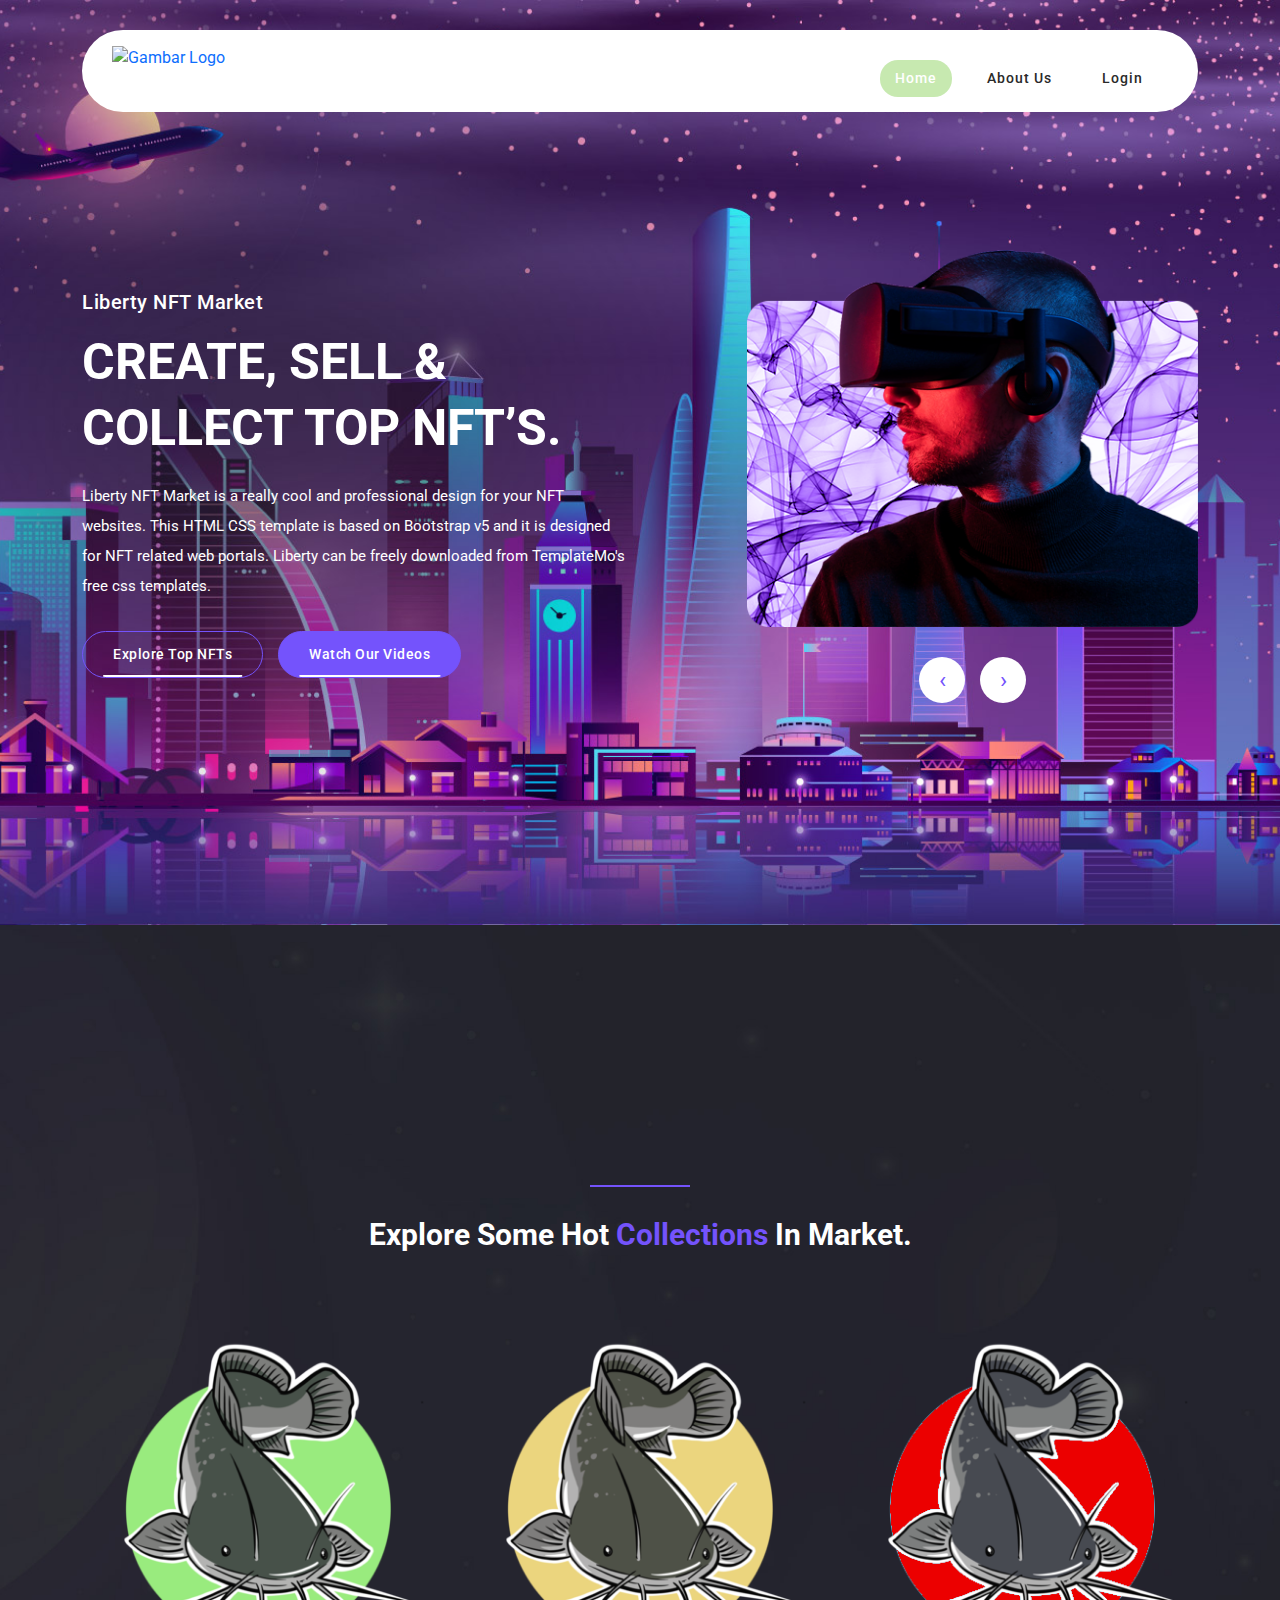
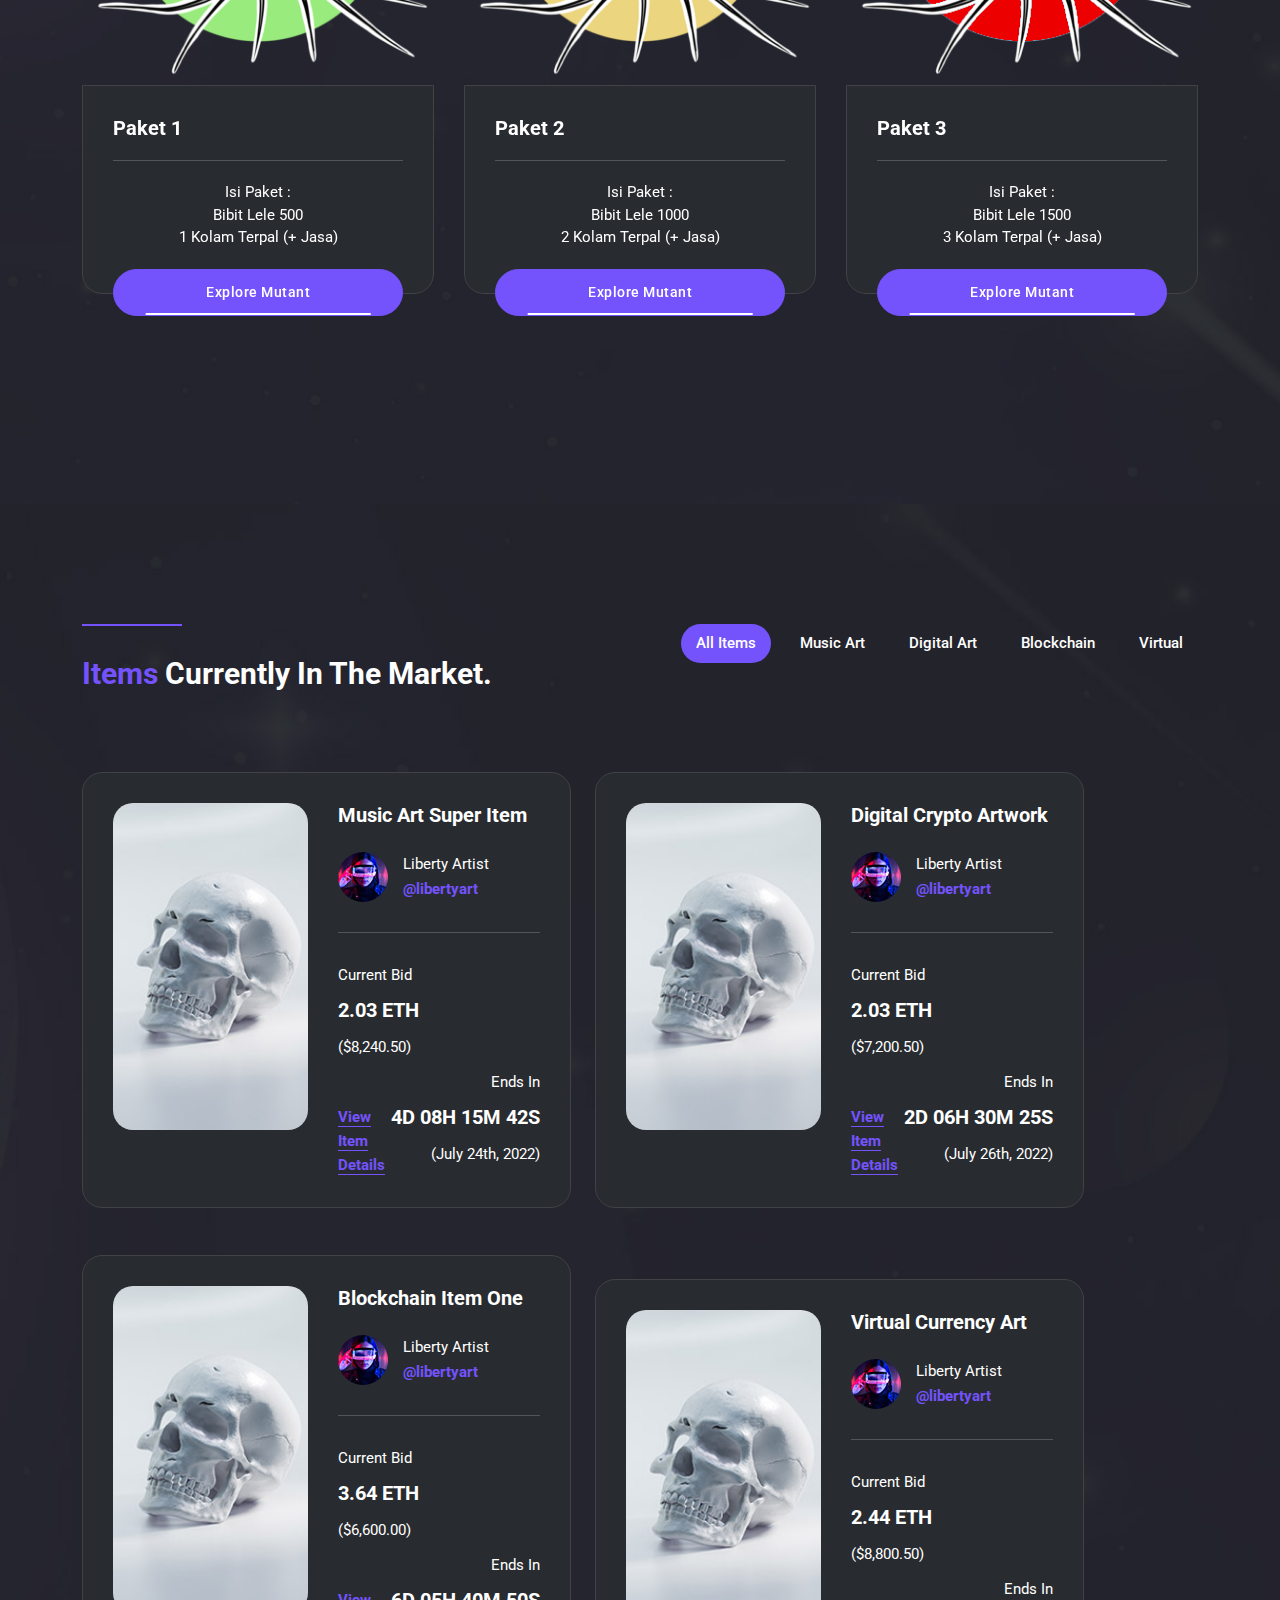
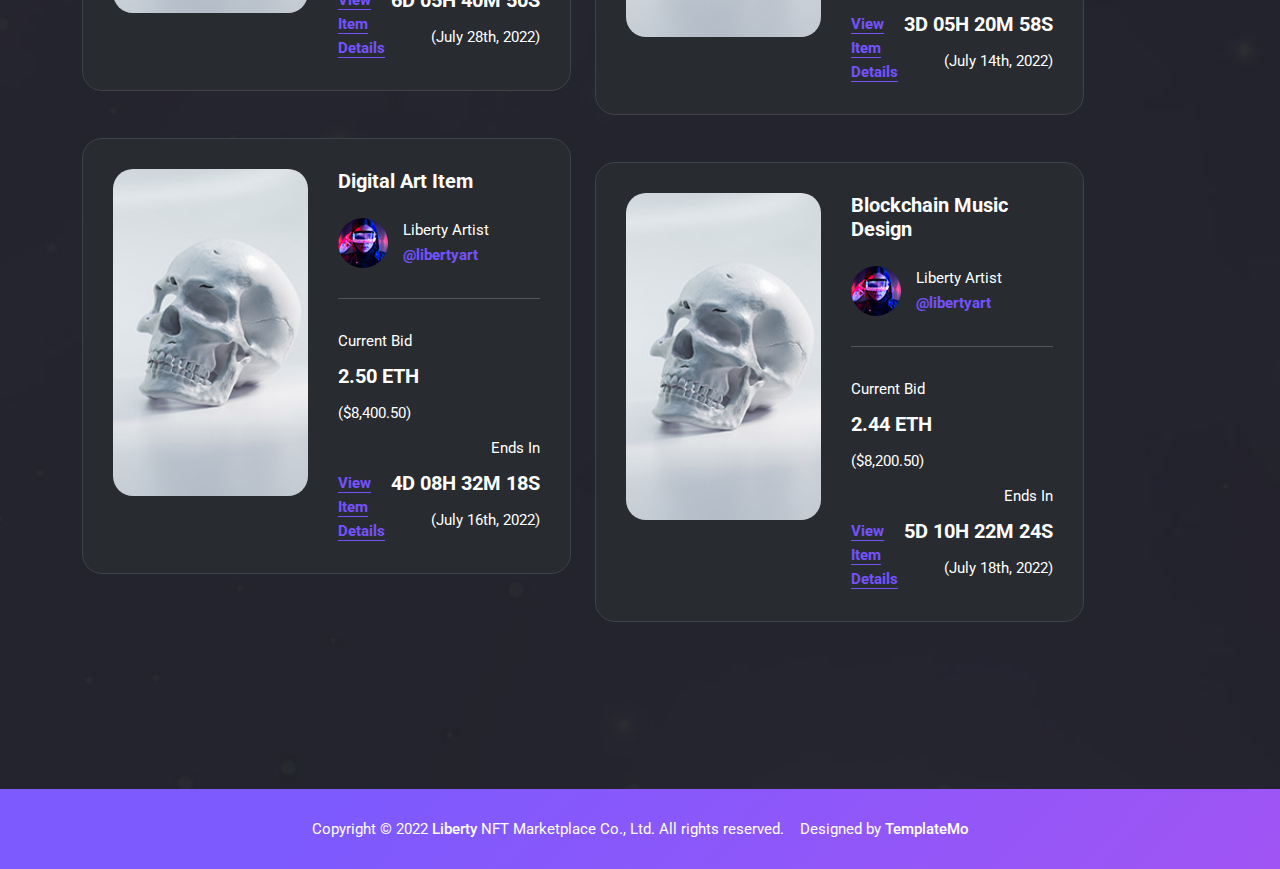
==== PPL_Project_Benar/index.html @ c200046a "Add files via upload" ====
<!DOCTYPE html>
<html lang="en"
  <head>

    <meta charset="utf-8">
    <meta name="author" content="templatemo">
    <meta name="viewport" content="width=device-width, initial-scale=1, shrink-to-fit=no">

    <link href="https://fonts.googleapis.com/css2?family=Roboto:wght@100;300;400;500;700;900&display=swap" rel="stylesheet">

    <title>Le Lele</title>

    <!-- Bootstrap core CSS -->
    <link href="vendor/bootstrap/css/bootstrap.min.css" rel="stylesheet">


    <!-- Additional CSS Files -->
    <link rel="stylesheet" href="assets/css/fontawesome.css">
    <link rel="stylesheet" href="assets/css/templatemo-liberty-market.css">
    <link rel="stylesheet" href="assets/css/owl.css">
    <link rel="stylesheet" href="assets/css/animate.css">
    <link rel="stylesheet"href="https://unpkg.com/swiper@7/swiper-bundle.min.css"/>
<!--

TemplateMo 577 Liberty Market

https://templatemo.com/tm-577-liberty-market

-->
  </head>

<body>

  <!-- ***** Preloader Start ***** -->
  <div id="js-preloader" class="js-preloader">
    <div class="preloader-inner">
      <span class="dot"></span>
      <div class="dots">
        <span></span>
        <span></span>
        <span></span>
      </div>
    </div>
  </div>
  <!-- ***** Preloader End ***** -->

  <!-- ***** Header Area Start ***** -->
  <header class="header-area header-sticky">
    <div class="container">
        <div class="row">
            <div class="col-12">
                <nav class="main-nav" >
                    <!-- ***** Logo Start ***** -->
                    <a href="index.html" class="logo">
                        <img src="assets/images/gambah.jpeg" alt="Gambar Logo" height="70" width="30">
                    </a>
                    <!-- ***** Logo End ***** -->
                    <!-- ***** Menu Start ***** -->
                    <ul class="nav">
                        <li><a href="index.html" class="active">Home</a></li>
                        <li><a href="explore.html">About Us</a></li>
                        <li><a href="login.php">Login</a></li>
                    </ul>
                    <a class='menu-trigger'>
                        <span>Menu</span>
                    </a>
                    <!-- ***** Menu End ***** -->
                </nav>
            </div>
        </div>
    </div>
  </header>
  <!-- ***** Header Area End ***** -->

  <!-- ***** Main Banner Area Start ***** -->
  <div class="main-banner">
    <div class="container">
      <div class="row">
        <div class="col-lg-6 align-self-center">
          <div class="header-text">
            <h6>Liberty NFT Market</h6>
            <h2>Create, Sell &amp; Collect Top NFT’s.</h2>
            <p>Liberty NFT Market is a really cool and professional design for your NFT websites. This HTML CSS template is based on Bootstrap v5 and it is designed for NFT related web portals. Liberty can be freely downloaded from TemplateMo's free css templates.</p>
            <div class="buttons">
              <div class="border-button">
                <a href="explore.html">Explore Top NFTs</a>
              </div>
              <div class="main-button">
                <a href="https://youtube.com/templatemo" target="_blank">Watch Our Videos</a>
              </div>
            </div>
          </div>
        </div>
        <div class="col-lg-5 offset-lg-1">
          <div class="owl-banner owl-carousel">
            <div class="item">
              <img src="assets/images/banner-01.png" alt="">
            </div>
            <div class="item">
              <img src="assets/images/banner-02.png" alt="">
            </div>
          </div>
        </div>
      </div>
    </div>
  </div>
  <!-- ***** Main Banner Area End ***** -->

  <div class="categories-collections">
    <div class="container">
        <div class="col-lg-12">
          <div class="collections">
            <div class="row">
              <div class="col-lg-12">
                <div class="section-heading">
                  <div class="line-dec"></div>
                  <h2>Explore Some Hot <em>Collections</em> In Market.</h2>
                </div>
              </div>
              <div class="col-lg-12">
                <div class="owl-collection owl-carousel">
                  <div class="item">
                    <img src="assets/images/Gambar_lele_hijau.png" alt="">
                    <div class="down-content">
                      <h4>Paket 1</h4>
                      <span class="collection">Isi Paket :<br>Bibit Lele 500<br>1 Kolam Terpal (+ Jasa)</span>
                      <div class="main-button">
                        <a href="detail_one.html">Explore Mutant</a>
                      </div>
                    </div>
                  </div>
                  <div class="item">
                    <img src="assets/images/Gambar_lele_kuning.png" alt="">
                    <div class="down-content">
                      <h4>Paket 2</h4>
                      <span class="collection">Isi Paket :<br>Bibit Lele 1000<br>2 Kolam Terpal (+ Jasa)</span>
                      <div class="main-button">
                        <a href="detail_two.html">Explore Mutant</a>
                      </div>
                    </div>
                  </div>
                  <div class="item">
                    <img src="assets/images/Gambar_lele_merah.png" alt="">
                    <div class="down-content">
                      <h4>Paket 3</h4>
                      <span class="collection">Isi Paket :<br>Bibit Lele 1500<br>3 Kolam Terpal (+ Jasa)</span>
                      <div class="main-button">
                        <a href="detail_three.html">Explore Mutant</a>
                      </div>
                    </div>
                  </div>
                </div>
              </div>
            </div>
          </div>
        </div>
      </div>
    </div>
  </div>

  <div class="currently-market">
    <div class="container">
      <div class="row">
        <div class="col-lg-6">
          <div class="section-heading">
            <div class="line-dec"></div>
            <h2><em>Items</em> Currently In The Market.</h2>
          </div>
        </div>
        <div class="col-lg-6">
          <div class="filters">
            <ul>
              <li data-filter="*"  class="active">All Items</li>
              <li data-filter=".msc">Music Art</li>
              <li data-filter=".dig">Digital Art</li>
              <li data-filter=".blc">Blockchain</li>
              <li data-filter=".vtr">Virtual</li>
            </ul>
          </div>
        </div>
        <div class="col-lg-12">
          <div class="row grid">
            <div class="col-lg-6 currently-market-item all msc">
              <div class="item">
                <div class="left-image">
                  <img src="assets/images/market-01.jpg" alt="" style="border-radius: 20px; min-width: 195px;">
                </div>
                <div class="right-content">
                  <h4>Music Art Super Item</h4>
                  <span class="author">
                    <img src="assets/images/author.jpg" alt="" style="max-width: 50px; border-radius: 50%;">
                    <h6>Liberty Artist<br><a href="#">@libertyart</a></h6>
                  </span>
                  <div class="line-dec"></div>
                  <span class="bid">
                    Current Bid<br><strong>2.03 ETH</strong><br><em>($8,240.50)</em>
                  </span>
                  <span class="ends">
                    Ends In<br><strong>4D 08H 15M 42S</strong><br><em>(July 24th, 2022)</em>
                  </span>
                  <div class="text-button">
                    <a href="details.html">View Item Details</a>
                  </div>
                </div>
              </div>
            </div>
            <div class="col-lg-6 currently-market-item all dig">
              <div class="item">
                <div class="left-image">
                  <img src="assets/images/market-01.jpg" alt="" style="border-radius: 20px; min-width: 195px;">
                </div>
                <div class="right-content">
                  <h4>Digital Crypto Artwork</h4>
                  <span class="author">
                    <img src="assets/images/author.jpg" alt="" style="max-width: 50px; border-radius: 50%;">
                    <h6>Liberty Artist<br><a href="#">@libertyart</a></h6>
                  </span>
                  <div class="line-dec"></div>
                  <span class="bid">
                    Current Bid<br><strong>2.03 ETH</strong><br><em>($7,200.50)</em>
                  </span>
                  <span class="ends">
                    Ends In<br><strong>2D 06H 30M 25S</strong><br><em>(July 26th, 2022)</em>
                  </span>
                  <div class="text-button">
                    <a href="details.html">View Item Details</a>
                  </div>
                </div>
              </div>
            </div>
            <div class="col-lg-6 currently-market-item all blc">
              <div class="item">
                <div class="left-image">
                  <img src="assets/images/market-01.jpg" alt="" style="border-radius: 20px; min-width: 195px;">
                </div>
                <div class="right-content">
                  <h4>Blockchain Item One</h4>
                  <span class="author">
                    <img src="assets/images/author.jpg" alt="" style="max-width: 50px; border-radius: 50%;">
                    <h6>Liberty Artist<br><a href="#">@libertyart</a></h6>
                  </span>
                  <div class="line-dec"></div>
                  <span class="bid">
                    Current Bid<br><strong>3.64 ETH</strong><br><em>($6,600.00)</em>
                  </span>
                  <span class="ends">
                    Ends In<br><strong>6D 05H 40M 50S</strong><br><em>(July 28th, 2022)</em>
                  </span>
                  <div class="text-button">
                    <a href="details.html">View Item Details</a>
                  </div>
                </div>
              </div>
            </div>
            <div class="col-lg-6 currently-market-item all vtr">
              <div class="item">
                <div class="left-image">
                  <img src="assets/images/market-01.jpg" alt="" style="border-radius: 20px; min-width: 195px;">
                </div>
                <div class="right-content">
                  <h4>Virtual Currency Art</h4>
                  <span class="author">
                    <img src="assets/images/author.jpg" alt="" style="max-width: 50px; border-radius: 50%;">
                    <h6>Liberty Artist<br><a href="#">@libertyart</a></h6>
                  </span>
                  <div class="line-dec"></div>
                  <span class="bid">
                    Current Bid<br><strong>2.44 ETH</strong><br><em>($8,800.50)</em>
                  </span>
                  <span class="ends">
                    Ends In<br><strong>3D 05H 20M 58S</strong><br><em>(July 14th, 2022)</em>
                  </span>
                  <div class="text-button">
                    <a href="details.html">View Item Details</a>
                  </div>
                </div>
              </div>
            </div>
            <div class="col-lg-6 currently-market-item all vrt dig">
              <div class="item">
                <div class="left-image">
                  <img src="assets/images/market-01.jpg" alt="" style="border-radius: 20px; min-width: 195px;">
                </div>
                <div class="right-content">
                  <h4>Digital Art Item</h4>
                  <span class="author">
                    <img src="assets/images/author.jpg" alt="" style="max-width: 50px; border-radius: 50%;">
                    <h6>Liberty Artist<br><a href="#">@libertyart</a></h6>
                  </span>
                  <div class="line-dec"></div>
                  <span class="bid">
                    Current Bid<br><strong>2.50 ETH</strong><br><em>($8,400.50)</em>
                  </span>
                  <span class="ends">
                    Ends In<br><strong>4D 08H 32M 18S</strong><br><em>(July 16th, 2022)</em>
                  </span>
                  <div class="text-button">
                    <a href="details.html">View Item Details</a>
                  </div>
                </div>
              </div>
            </div>
            <div class="col-lg-6 currently-market-item all msc blc">
              <div class="item">
                <div class="left-image">
                  <img src="assets/images/market-01.jpg" alt="" style="border-radius: 20px; min-width: 195px;">
                </div>
                <div class="right-content">
                  <h4>Blockchain Music Design</h4>
                  <span class="author">
                    <img src="assets/images/author.jpg" alt="" style="max-width: 50px; border-radius: 50%;">
                    <h6>Liberty Artist<br><a href="#">@libertyart</a></h6>
                  </span>
                  <div class="line-dec"></div>
                  <span class="bid">
                    Current Bid<br><strong>2.44 ETH</strong><br><em>($8,200.50)</em>
                  </span>
                  <span class="ends">
                    Ends In<br><strong>5D 10H 22M 24S</strong><br><em>(July 18th, 2022)</em>
                  </span>
                  <div class="text-button">
                    <a href="details.html">View Item Details</a>
                  </div>
                </div>
              </div>
            </div>
          </div>
        </div>
      </div>
    </div>
  </div>

  <footer>
    <div class="container">
      <div class="row">
        <div class="col-lg-12">
          <p>Copyright © 2022 <a href="#">Liberty</a> NFT Marketplace Co., Ltd. All rights reserved.
          &nbsp;&nbsp;
          Designed by <a title="HTML CSS Templates" rel="sponsored" href="https://templatemo.com" target="_blank">TemplateMo</a></p>
        </div>
      </div>
    </div>
  </footer>


  <!-- Scripts -->
  <!-- Bootstrap core JavaScript -->
  <script src="vendor/jquery/jquery.min.js"></script>
  <script src="vendor/bootstrap/js/bootstrap.min.js"></script>

  <script src="assets/js/isotope.min.js"></script>
  <script src="assets/js/owl-carousel.js"></script>

  <script src="assets/js/tabs.js"></script>
  <script src="assets/js/popup.js"></script>
  <script src="assets/js/custom.js"></script>

  </body>
</html>
---- PPL_Project_Benar/assets/css/templatemo-liberty-market.css ----
/*

TemplateMo 577 Liberty Market

https://templatemo.com/tm-577-liberty-market

*/

/* ---------------------------------------------
Table of contents
------------------------------------------------
01. font & reset css
02. reset
03. global styles
04. header
05. banner
06. features
07. testimonials
08. contact
09. footer

--------------------------------------------- */
/*
---------------------------------------------
font & reset css
---------------------------------------------
*/
@import url("https://fonts.googleapis.com/css?family=Open+Sans:100,200,300,400,500,600,700,800,900");
/*
---------------------------------------------
reset
---------------------------------------------
*/
html, body, div, span, applet, object, iframe, h1, h2, h3, h4, h5, h6, p, blockquote, div
pre, a, abbr, acronym, address, big, cite, code, del, dfn, em, font, img, ins, kbd, q,
s, samp, small, strike, strong, sub, sup, tt, var, b, u, i, center, dl, dt, dd, ol, ul, li,
figure, header, nav, section, article, aside, footer, figcaption {
  margin: 0;
  padding: 0;
  border: 0;
  outline: 0;
}

.clearfix:after {
  content: ".";
  display: block;
  clear: both;
  visibility: hidden;
  line-height: 0;
  height: 0;
}

.clearfix {
  display: inline-block;
}

html[xmlns] .clearfix {
  display: block;
}

* html .clearfix {
  height: 1%;
}

ul, li {
  padding: 0;
  margin: 0;
  list-style: none;
}

header, nav, section, article, aside, footer, hgroup {
  display: block;
}

* {
  box-sizing: border-box;
}

html, body {
  font-family: 'Roboto', sans-serif;
  font-weight: 400;
  background-color: #1e1e1e;
  font-size: 16px;
  -ms-text-size-adjust: 100%;
  -webkit-font-smoothing: antialiased;
  -moz-osx-font-smoothing: grayscale;
}

a {
  text-decoration: none !important;
}

h1, h2, h3, h4, h5, h6 {
  margin-top: 0px;
  margin-bottom: 0px;
  color: #fff;
  font-weight: 700;
}

ul {
  margin-bottom: 0px;
}

p {
  font-size: 15px;
  line-height: 30px;
  color: #fff;
}

img {
  width: 100%;
  overflow: hidden;
}

/*
---------------------------------------------
Global Styles
---------------------------------------------
*/
html,
body {
  background: #fff;
  font-family: 'Roboto', sans-serif;
}

::selection {
  background: #7453fc;
  color: #fff;
}

::-moz-selection {
  background: #7453fc;
  color: #fff;
}

.border-button a {
  font-size: 14px;
  color: #fff;
  background-color: transparent;
  border: 1px solid #7453fc;
  padding: 12px 30px;
  display: inline-block;
  border-radius: 25px;
  font-weight: 500;
  text-transform: capitalize;
  letter-spacing: 0.5px;
  transition: all .3s;
  position: relative;
  overflow: hidden;
}

.border-button a:after {
  width: 78%;
  height: 2px;
  background-color: #fff;
  content: '';
  position: absolute;
  left: 50%;
  bottom: 0;
  transform: translateX(-50%);
}

.border-button a:hover {
  background-color: #7453fc;
  color: #fff;
}

.main-button a {
  font-size: 14px;
  color: #fff;
  background-color: #7453fc;
  border: 1px solid #7453fc;
  padding: 12px 30px;
  display: inline-block;
  border-radius: 25px;
  font-weight: 500;
  text-transform: capitalize;
  letter-spacing: 0.5px;
  transition: all .3s;
  position: relative;
  overflow: hidden;
}

.main-button a:after {
  width: 78%;
  height: 2px;
  background-color: #fff;
  content: '';
  position: absolute;
  left: 50%;
  bottom: 0;
  transform: translateX(-50%);
}

.main-button a:hover {
  background-color: #fff;
  color: #7453fc;
  border: 1px solid #fff;
}

section {
  margin-top: 120px;
}

.section-heading {
  position: relative;
  z-index: 2;
  margin-top: 0px;
  margin-bottom: 80px;
  text-align: center;
}

.section-heading .line-dec {
  width: 100px;
  height: 2px;
  background-color: #7453fc;
  margin: 0 auto 30px auto;
}

.section-heading h2 {
  margin-top: 10px;
  line-height: 36px;
  font-size: 30px;
  font-weight: 700;
  text-transform: capitalize;
  color: #fff;
}

.section-heading h2 em {
  color: #7453fc;
  font-style: normal;
}

/*
---------------------------------------------
Pre-loader Style
---------------------------------------------
*/

.js-preloader {
  position: fixed;
  top: 0;
  left: 0;
  right: 0;
  bottom: 0;
  background-color: rgba(0,0,0,0.98);
  display: -webkit-box;
  display: flex;
  -webkit-box-align: center;
  align-items: center;
  -webkit-box-pack: center;
  justify-content: center;
  opacity: 1;
  visibility: visible;
  z-index: 9999;
  -webkit-transition: opacity 0.25s ease;
  transition: opacity 0.25s ease;
}

.js-preloader.loaded {
  opacity: 0;
  visibility: hidden;
  pointer-events: none;
}

@-webkit-keyframes dot {
  50% {
      -webkit-transform: translateX(96px);
      transform: translateX(96px);
  }
}

@keyframes dot {
  50% {
      -webkit-transform: translateX(96px);
      transform: translateX(96px);
  }
}

@-webkit-keyframes dots {
  50% {
      -webkit-transform: translateX(-31px);
      transform: translateX(-31px);
  }
}

@keyframes dots {
  50% {
      -webkit-transform: translateX(-31px);
      transform: translateX(-31px);
  }
}

.preloader-inner {
  position: relative;
  width: 142px;
  height: 40px;
  background: transparent;
}

.preloader-inner .dot {
  position: absolute;
  width: 16px;
  height: 16px;
  top: 12px;
  left: 15px;
  background: #7453fc;
  border-radius: 50%;
  -webkit-transform: translateX(0);
  transform: translateX(0);
  -webkit-animation: dot 2.8s infinite;
  animation: dot 2.8s infinite;
}

.preloader-inner .dots {
  -webkit-transform: translateX(0);
  transform: translateX(0);
  margin-top: 12px;
  margin-left: 31px;
  -webkit-animation: dots 2.8s infinite;
  animation: dots 2.8s infinite;
}

.preloader-inner .dots span {
  display: block;
  float: left;
  width: 16px;
  height: 16px;
  margin-left: 16px;
  background: #7453fc;
  border-radius: 50%;
}



/*
---------------------------------------------
Header Style
---------------------------------------------
*/

.background-header {
  background-color: #fff !important;
  height: 70px!important;
  position: fixed!important;
  top: 0!important;
  left: 0;
  right: 0;
  box-shadow: 0px 0px 10px rgba(0,0,0,0.15)!important;
  -webkit-transition: all .5s ease 0s;
  -moz-transition: all .5s ease 0s;
  -o-transition: all .5s ease 0s;
  transition: all .5s ease 0s;
}

.header-area {
  background-color: transparent;
  position: absolute;
  height: 70px;
  top: 30px;
  left: 0;
  right: 0;
  z-index: 100;
  -webkit-transition: all .5s ease 0s;
  -moz-transition: all .5s ease 0s;
  -o-transition: all .5s ease 0s;
  transition: all .5s ease 0s;
}

.header-area .main-nav {
  min-height: 80px;
  background: transparent;
  display: flex;
  background-color: #fff;
  padding: 15px 30px;
  border-radius: 50px;
}

.background-header .main-nav {
  padding: 0px;
  background-color: transparent;
}

.header-area .main-nav .logo {
  flex-basis: 30%;
  -webkit-transition: all 0.3s ease 0s;
  -moz-transition: all 0.3s ease 0s;
  -o-transition: all 0.3s ease 0s;
  transition: all 0.3s ease 0s;
}

.header-area .main-nav .logo img {
  width: 100px;
}

.background-header .main-nav .logo {
  margin-top: 8px;
}

.background-header .main-nav .logo img {
  width: 100px;
}

.header-area .main-nav .nav {
  display: inline-flex;
  flex-basis: 70%;
  justify-content: flex-end;
  vertical-align: middle;
  text-align: right;
  margin-top: 15px;
  margin-right: 0px;
  -webkit-transition: all 0.3s ease 0s;
  -moz-transition: all 0.3s ease 0s;
  -o-transition: all 0.3s ease 0s;
  transition: all 0.3s ease 0s;
  position: relative;
  z-index: 999;
}

.header-area .main-nav .nav li {
  padding-left: 10px;
  padding-right: 10px;
  display: inline-block;
}

.header-area .main-nav .nav li a {
  display: block;
  font-weight: 500;
  font-size: 14px;
  text-transform: capitalize;
  color: #2a2a2a;
  -webkit-transition: all 0.3s ease 0s;
  -moz-transition: all 0.3s ease 0s;
  -o-transition: all 0.3s ease 0s;
  transition: all 0.3s ease 0s;
  border: transparent;
  padding: 8px 15px;
  border-radius: 18px;
  letter-spacing: 1px;
}

.header-area .main-nav .nav li.has-sub ul.sub-menu li:last-child a:hover,
.background-header .main-nav .nav li.has-sub ul.sub-menu li:last-child a:hover {
  padding-left: 25px !important;
}

.header-area .main-nav .nav li:hover a,
.header-area .main-nav .nav li a.active {
  color: #fff;
  background-color: #c7e9b0;
}

.background-header .main-nav .nav li:hover a,
.background-header .main-nav .nav li a.active {
  color: #fff;
  opacity: 1;
}

.header-area .main-nav .nav li.has-sub {
  position: relative;
  padding-right: 15px;
}

.header-area .main-nav .menu-trigger {
  cursor: pointer;
  display: block;
  position: absolute;
  top: 33px;
  width: 32px;
  height: 40px;
  text-indent: -9999em;
  z-index: 99;
  right: 20px;
  display: none;
}

.background-header .main-nav .menu-trigger {
  top: 17px;
}

.header-area .main-nav .menu-trigger span,
.header-area .main-nav .menu-trigger span:before,
.header-area .main-nav .menu-trigger span:after {
  -moz-transition: all 0.4s;
  -o-transition: all 0.4s;
  -webkit-transition: all 0.4s;
  transition: all 0.4s;
  background-color: #7453fc;
  display: block;
  position: absolute;
  width: 30px;
  height: 2px;
  left: 0;
}

.background-header .main-nav .menu-trigger span,
.background-header .main-nav .menu-trigger span:before,
.background-header .main-nav .menu-trigger span:after {
  background-color: #7453fc;
}

.header-area .main-nav .menu-trigger span:before,
.header-area .main-nav .menu-trigger span:after {
  -moz-transition: all 0.4s;
  -o-transition: all 0.4s;
  -webkit-transition: all 0.4s;
  transition: all 0.4s;
  background-color: #7453fc;
  display: block;
  position: absolute;
  width: 30px;
  height: 2px;
  left: 0;
  width: 75%;
}

.background-header .main-nav .menu-trigger span:before,
.background-header .main-nav .menu-trigger span:after {
  background-color: #7453fc;
}

.header-area .main-nav .menu-trigger span:before,
.header-area .main-nav .menu-trigger span:after {
  content: "";
}

.header-area .main-nav .menu-trigger span {
  top: 16px;
}

.header-area .main-nav .menu-trigger span:before {
  -moz-transform-origin: 33% 100%;
  -ms-transform-origin: 33% 100%;
  -webkit-transform-origin: 33% 100%;
  transform-origin: 33% 100%;
  top: -10px;
  z-index: 10;
}

.header-area .main-nav .menu-trigger span:after {
  -moz-transform-origin: 33% 0;
  -ms-transform-origin: 33% 0;
  -webkit-transform-origin: 33% 0;
  transform-origin: 33% 0;
  top: 10px;
}

.header-area .main-nav .menu-trigger.active span,
.header-area .main-nav .menu-trigger.active span:before,
.header-area .main-nav .menu-trigger.active span:after {
  background-color: transparent;
  width: 100%;
}

.header-area .main-nav .menu-trigger.active span:before {
  -moz-transform: translateY(6px) translateX(1px) rotate(45deg);
  -ms-transform: translateY(6px) translateX(1px) rotate(45deg);
  -webkit-transform: translateY(6px) translateX(1px) rotate(45deg);
  transform: translateY(6px) translateX(1px) rotate(45deg);
  background-color: #7453fc;
}

.background-header .main-nav .menu-trigger.active span:before {
  background-color: #7453fc;
}

.header-area .main-nav .menu-trigger.active span:after {
  -moz-transform: translateY(-6px) translateX(1px) rotate(-45deg);
  -ms-transform: translateY(-6px) translateX(1px) rotate(-45deg);
  -webkit-transform: translateY(-6px) translateX(1px) rotate(-45deg);
  transform: translateY(-6px) translateX(1px) rotate(-45deg);
  background-color: #7453fc;
}

.background-header .main-nav .menu-trigger.active span:after {
  background-color: #7453fc;
}

.header-area.header-sticky {
  min-height: 70px;
}

.header-area.header-sticky .nav li a.active {
  color: #fff;
}

@media (max-width: 1200px) {
  .header-area .main-nav .nav li {
    padding-left: 10px;
    padding-right: 10px;
  }
  .header-area .main-nav:before {
    display: none;
  }
}

@media (max-width: 992px) {
  .header-area {
    top: 0;
  }
  .header-area .main-nav {
    background-color: transparent;
    border-radius: 0px;
  }
  .header-area .main-nav .nav {
    height: auto;
    flex-basis: 100%;
  }
  .header-area .main-nav .logo {
    position: absolute;
    left: 30px;
    top: 15px;
  }
  .background-header .main-nav .logo {
    top: 0px;
  }
  .background-header .main-nav .border-button {
    top: 0px !important;
  }
  .header-area .main-nav .border-button {
    position: absolute;
    top: 15px;
    right: 70px;
  }
  .header-area.header-sticky .nav li a:hover,
  .header-area.header-sticky .nav li a.active {
    color: #7453fc!important;
    opacity: 1;
  }
  .header-area.header-sticky .nav li.search-icon a {
    width: 100%;
  }
  .header-area {
    background-color: #f7f7f7;
    padding: 0px 15px;
    height: 100px;
    box-shadow: none;
    text-align: center;
  }
  .header-area .container {
    padding: 0px;
  }
  .header-area .logo {
    margin-left: 0px;
  }
  .header-area .menu-trigger {
    display: block !important;
  }
  .header-area .main-nav {
    overflow: hidden;
  }
  .header-area .main-nav .nav {
    float: none;
    width: 100%;
    display: none;
    -webkit-transition: all 0s ease 0s;
    -moz-transition: all 0s ease 0s;
    -o-transition: all 0s ease 0s;
    transition: all 0s ease 0s;
    margin-left: 0px;
  }
  .header-area.header-sticky .nav {
    margin-top: 85px !important;
    text-align: center;
  }
  .background-header.header-sticky .nav {
    margin-top: 70px !important;
  }
  .header-area .main-nav .nav li:first-child {
    border-top: 1px solid #eee;
  }
  .header-area .main-nav .nav li {
    width: 100%;
    background: #fff;
    border-bottom: 1px solid #eee;
    padding-left: 0px !important;
    padding-right: 0px !important;
  }
  .header-area .main-nav .nav li a {
    height: 50px !important;
    line-height: 50px !important;
    padding: 0px !important;
    border: none !important;
    background: #fff !important;
    color: #1e1e1e !important;
  }
  .header-area .main-nav .nav li a:hover {
    background: #fff !important;
    color: #7453fc!important;
  }
  .header-area .main-nav .nav li.has-sub ul.sub-menu {
    position: relative;
    visibility: inherit;
    opacity: 1;
    z-index: 1;
    transform: translateY(0%);
    top: 0px;
    width: 100%;
    box-shadow: none;
    height: 0px;
    transition: all 0s;
  }
  .header-area .main-nav .nav li.submenu ul li a {
    font-size: 12px;
    font-weight: 400;
  }
  .header-area .main-nav .nav li.submenu ul li a:hover:before {
    width: 0px;
  }
  .header-area .main-nav .nav li.has-sub ul.sub-menu {
    height: auto;
  }
  .header-area .main-nav .nav li.has-sub:after {
    color: #3B566E;
    right: 30px;
    font-size: 14px;
    top: 15px;
  }
  .header-area .main-nav .nav li.submenu:hover ul, .header-area .main-nav .nav li.submenu:focus ul {
    height: 0px;
  }
}

/*
---------------------------------------------
Banner Style
---------------------------------------------
*/

.main-banner {
  background-image: url(../images/banner-bg.jpg);
  background-repeat: no-repeat;
  background-position: center center;
  background-size: cover;
  padding-top: 290px;
  padding-bottom: 240px;
  background-color: #2a2a2a;
}
.main-banner-detail-menu {
  padding-top: 200px;
  padding-bottom: 240px;
  background-color: #3EC35A;
}

.main-banner h6 {
  font-size: 20px;
  margin-bottom: 15px;
  font-weight: 500;
  letter-spacing: 0.5px;
}

.main-banner h2 {
  color: #fff;
  font-size: 50px;
  font-weight: 700;
  line-height: 66px;
  text-transform: uppercase;
}

.main-banner p {
  margin-top: 20px;
}

.main-banner .buttons {
  margin-top: 30px;
  display: flex;
  justify-content: start;
}

.main-banner .border-button {
  margin-right: 15px;
}

.main-banner .owl-banner {
  margin-top: -40px;
}

.main-banner .owl-nav {
  position: absolute;
  width: 100%;
  margin: 0 auto;
  bottom: -76px;
  text-align: center;
}

.main-banner .owl-nav .owl-prev {
  margin-right: 7.5px;
}

.main-banner .owl-nav .owl-next {
  margin-left: 7.5px;
}

.main-banner .owl-nav .owl-prev span,
.main-banner .owl-nav .owl-next span  {
  width: 46px;
  height: 46px;
  line-height: 46px;
  font-size: 24px;
  display: inline-block;
  color: #7453fc;
  background-color: #fff;
  border-radius: 50%;
  opacity: 1;
  transition: all .3s;
}

.main-banner .owl-nav .owl-prev span:hover,
.main-banner .owl-nav .owl-next span:hover {
  opacity: 1;
}


/*
---------------------------------------------
Categories & Collections Style
---------------------------------------------
*/

.categories-collections {
  background-image: url(../images/dark-bg.jpg);
  background-repeat: no-repeat;
  background-position: center center;
  background-size: cover;
  padding: 120px 0px 150px 0px;
  position: relative;
}

.categories-collections:after {
  background-image: url(/assets/images/category-collection-dec.png);
  width: 300px;
  height: 282px;
  position: absolute;
  bottom: 0;
  right: 30px;
  content: '';
}

.categories .item {
  background-color: #282b2f;
  text-align: center;
  padding: 30px;
  border-radius: 20px;
  border: 1px solid #404245;
  position: relative;
}

.categories .item .icon {
  width: 62px;
  height: 62px;
  display: inline-block;
  text-align: center;
  line-height: 62px;
  background-color: #fff;
  border-radius: 50%;
}

.categories .item .icon img {
  max-width: 31px;
}

.categories .item h4 {
  margin-top: 15px;
  font-size: 20px;
}

.categories .item .icon-button a {
  display: inline-block;
  width: 46px;
  height: 46px;
  line-height: 46px;
  background-color: #fff;
  color: #7453fc;
  border-radius: 50%;
  font-size: 18px;
  position: absolute;
  left: 50%;
  bottom: -23px;
  transform: translateX(-23px);
  transition: all .3s;
  opacity: 0;
  visibility: hidden;
}

.categories .item .icon-button a:hover {
  background-color: #7453fc;
  color: #fff;
}

.categories .item:hover .icon-button a {
  visibility: visible;
  opacity: 1;
}

.collections {
  margin-top: 140px;
}

.collections .item img {
  border-top-right-radius: 20px;
  border-top-left-radius: 20px;
}

.collections .item .down-content {
  background-color: #282b2f;
  border: 1px solid #404245;
  border-bottom-right-radius: 20px;
  border-bottom-left-radius: 20px;
  padding: 30px;
}

.collections .item .down-content h4 {
  font-size: 20px;
  border-bottom: 1px solid rgba(255,255,255,0.2);
  margin-bottom: 20px;
  padding-bottom: 20px;
}

.collections .item {
  padding-bottom: 60px;
}

.collections .item span {
  color: #fff;
  display: inline-block;
  width: 100%;
  font-size: 15px;
  text-align: center;
}

.collections .item span strong {
  font-size: 20px;
}

.collections .item span.category {
  text-align: right;
}

.collections .item .main-button a {
  width: 100%;
  text-align: center;
}

.collections .item .main-button {
  margin-top: 20px;
  margin-bottom: -60px;
}

.collections .item .main-button a:hover {
  background-color: #fff;
  border: 1px solid #fff;
  color: #7453fc;
}

.collections .owl-nav {
  position: absolute;
  width: 100%;
  margin: 0 auto;
  top: 50%;
  transform: translateY(-50px);
  text-align: center;
}

.collections .owl-nav .owl-prev {
  position: absolute;
  left: -23px;
}

.collections .owl-nav .owl-next {
  position: absolute;
  right: -23px;
}

.collections .owl-nav .owl-prev span,
.collections .owl-nav .owl-next span  {
  width: 46px;
  height: 46px;
  line-height: 46px;
  font-size: 24px;
  display: inline-block;
  color: #7453fc;
  background-color: #fff;
  border-radius: 50%;
  opacity: 1;
  transition: all .3s;
}

.collections .owl-nav .owl-prev span:hover,
.collections .owl-nav .owl-next span:hover {
  opacity: 1;
}


/*
---------------------------------------------
Create NFT Style
---------------------------------------------
*/

.create-nft {
  background-image: url(../images/main-bg.jpg);
  background-repeat: no-repeat;
  background-position: center center;
  background-size: cover;
  padding: 120px 0px;
  position: relative;
}

.create-nft .section-heading .line-dec {
  margin-left: 0%;
  background-color: #fff;
}

.create-nft .section-heading {
  text-align: left;
  margin-bottom: 50px;
}

.create-nft .main-button {
  text-align: right;
}

.create-nft .item {
  margin-top: 30px;
  position: relative;
}

.create-nft .first-item .number {
  position: absolute;
  right: 0;
  top: -20px;
}

.create-nft .first-item:after {
  position: absolute;
  width: 1px;
  height: 95%;
  background-color: rgba(255, 255, 255, 0.2);
  content: '';
  right: 5px;
  top: 5%;
}

.create-nft .second-item .number {
  position: absolute;
  right: 0;
  top: -20px;
}

.create-nft .second-item:after {
  position: absolute;
  width: 1px;
  height: 95%;
  background-color: rgba(255, 255, 255, 0.2);
  content: '';
  right: 5px;
  top: 5%;
}

.item .icon {
  width: 62px;
  height: 62px;
  display: inline-block;
  text-align: center;
  line-height: 62px;
  background-color: #fff;
  border-radius: 50%;
}

.create-nft .item .icon img {
  max-width: 31px;
}

.create-nft h4 {
  font-size: 20px;
  margin-top: 30px;
  margin-bottom: 15px;
}

.create-nft p {
  margin-right: 30px;
}

.create-nft .item a {
  color: #3CF;
}



/*
---------------------------------------------
Currently Market Style
---------------------------------------------
*/

.currently-market {
  background-image: url(../images/dark-bg.jpg);
  background-repeat: no-repeat;
  background-position: center center;
  background-size: cover;
  padding: 120px 0px;
  position: relative;
}

.currently-market-item {
  width: 45%;
  margin: 0 auto;
}

.currently-market .section-heading {
  text-align: left;
}

.currently-market .section-heading .line-dec {
  margin-left: 0;
}

.currently-market .filters {
  text-align: right;
}

.currently-market .filters ul li {
  display: inline-block;
  margin-left: 10px;
  font-size: 15px;
  color: #fff;
  font-weight: 500;
  padding: 8px 15px;
  border-radius: 20px;
  cursor: pointer;
  transition: all .3s;
}

.currently-market .filters ul li:first-child {
  margin-left: 0px;
}


.currently-market .filters ul li.active,
.currently-market .filters ul li:hover {
  background-color: #7453fc;
}

.currently-market .item {
  background-color: #282b2f;
  border: 1px solid #404245;
  border-radius: 20px;
  padding: 30px;
  display: flex;
  margin-bottom: 30px;
}

.currently-market .item .right-content {
  margin-left: 30px;
  width: 100%;
}

.currently-market .item .right-content h4 {
  font-size: 20px;
  margin-bottom: 25px;
}

.currently-market .item .right-content span.author {
  display: flex;
  margin-bottom: 25px;
}

.currently-market .item .right-content span.author img {
  margin-right: 15px;
}

.currently-market .item .right-content span.author h6 {
  font-size: 15px;
  font-weight: 400;
  line-height: 25px;
}

.currently-market .item .right-content span.author a {
  color: #7453fc;
  font-weight: 700;
  margin-top: 5px;
}

.currently-market .item span {
  color: #fff;
  display: inline-block;
  font-size: 15px;
}

.currently-market .item .line-dec {
  width: 100%;
  height: 1px;
  background-color: rgba(255, 255, 255, 0.2);
  margin-bottom: 25px;
  margin-top: 30px;
}

.currently-market .item span strong {
  font-size: 20px;
}

.currently-market .item span.bid {
  line-height: 35px;
}

.currently-market .item span.bid em,
.currently-market .item span.ends em {
  font-style: normal;
}

.currently-market .item span.ends {
  text-align: right;
  float: right;
  line-height: 35px;
}

.currently-market .item .text-button {
  margin-top: 40px;
}

.currently-market .item .text-button a {
  font-size: 15px;
  font-weight: 700;
  color: #7453fc;
  border-bottom: 1px solid #7453fc;
}



/*
---------------------------------------------
Footer Style
---------------------------------------------
*/

footer {
  background: rgb(125,90,254);
  background: linear-gradient(132deg, rgba(125,90,254,1) 25%, rgba(160,84,244,1) 100%);
  text-align: center;
  padding: 25px 0px;
}

footer p {
  color: #fff;
}

footer p a {
  color: #fff;
  font-weight: 500;
  transition: all .3s;
}

footer p a:hover {
  color: #fff;
  opacity: 0.75;
}


/*
---------------------------------------------
Page Heading Style
---------------------------------------------
*/

.normal-space {
  padding: 250px 0px 120px 0px !important;
}

.page-heading {
  background-image: url(../images/heading-bg.jpg);
  background-repeat: no-repeat;
  background-position: center center;
  background-size: cover;
  padding-top: 250px;
  text-align: center;
  background-color: #2a2a2a;
}

.page-heading h6 {
  font-size: 20px;
  margin-bottom: 15px;
  font-weight: 500;
  letter-spacing: 0.5px;
}

.page-heading h2 {
  color: #fff;
  font-size: 50px;
  font-weight: 700;
  line-height: 66px;
  text-transform: uppercase;
}

.page-heading span {
  color: #8a75da;
  font-size: 15px;
}

.page-heading span a {
  color: #fff;
}

.page-heading .buttons {
  margin-top: 35px;
  display: flex;
  justify-content: center;
}

.page-heading .buttons .main-button {
  margin-right: 15px;
}

.page-heading .buttons .border-button {
  margin-left: 15px;
}



/*
---------------------------------------------
Explore Style
---------------------------------------------
*/

.featured-explore {
  margin-top: 60px;
  margin-bottom: -300px;
}

.featured-explore .owl-features {
  min-height: 100%;
}

.featured-explore .item .thumb {
  position: relative;
  overflow: hidden;
}

.featured-explore .item .thumb:hover .hover-effect {
  visibility: visible;
  opacity: 1;
  right: 30px;
}

.featured-explore .item .thumb .hover-effect {
  position: absolute;
  right: -100%;
  bottom: 30px;
  padding: 30px 40px;
  border-radius: 20px;
  border: 1px solid rgba(64, 66, 69, 0.9);
  background-color: rgba(40, 43, 47, 0.9);
  opacity: 0;
  visibility: hidden;
  transition: all .5s;
}

.featured-explore .item .hover-effect .content h4 {
  font-size: 20px;
  margin-bottom: 25px;
}

.featured-explore .item .hover-effect .content span.author {
  display: flex;
  margin-bottom: 0px;
}

.featured-explore .item .hover-effect .content span.author img {
  margin-right: 15px;
}

.featured-explore .item .hover-effect .content span.author h6 {
  font-size: 15px;
  font-weight: 400;
  line-height: 25px;
  text-align: left;
}

.featured-explore .item .hover-effect .content span.author a {
  color: #7453fc;
  font-weight: 700;
  margin-top: 5px;
}

.featured-explore .owl-nav {
  position: absolute;
  width: 100%;
  margin: 0 auto;
  top: 50%;
  transform: translateY(-23px);
  text-align: center;
}

.featured-explore .owl-nav .owl-prev {
  position: absolute;
  left: 30px;
}

.featured-explore .owl-nav .owl-next {
  position: absolute;
  right: 30px;
}

.featured-explore .owl-nav .owl-prev span,
.featured-explore .owl-nav .owl-next span  {
  width: 46px;
  height: 46px;
  line-height: 46px;
  font-size: 22px;
  font-weight: 700;
  display: inline-block;
  color: #7453fc;
  background-color: #fff;
  border-radius: 50%;
  opacity: 0.5;
  transition: all .3s;
}

.featured-explore .owl-nav .owl-prev span:hover,
.featured-explore .owl-nav .owl-next span:hover {
  opacity: 1;
}

.discover-items {
  background-image: url(../images/dark-bg.jpg);
  background-repeat: no-repeat;
  background-position: center center;
  background-size: cover;
  padding: 400px 0px 120px 0px;
  position: relative;
}

.discover-items .section-heading {
  text-align: left;
}

.discover-items .section-heading .line-dec {
  margin-left: 0;
}

.discover-items #search-form {
  margin-top: 15px;
}

.discover-items #search-form input,
.discover-items #search-form select {
  width: 100%;
  height: 46px;
  outline: none;
  border: 1px solid rgba(255, 255, 255, 0.2);
  border-radius: 23px;
  background-color: transparent;
  padding: 0px 15px;
  font-size: 14px;
  color: #fff;
}

.discover-items #search-form select {
  cursor: pointer;
}

.discover-items #search-form select option {
  background-color: #2a2a2a;
}

.discover-items #search-form input::placeholder,
.discover-items #search-form select::placeholder {
  color: #fff;
}

.discover-items #search-form button {
  font-size: 14px;
  color: #fff;
  background-color: #7453fc;
  border: 1px solid #7453fc;
  height: 46px;
  line-height: 46px;
  text-align: center;
  width: 100%;
  display: inline-block;
  border-radius: 25px;
  font-weight: 500;
  text-transform: capitalize;
  letter-spacing: 0.5px;
  transition: all .3s;
  position: relative;
  overflow: hidden;
}

.discover-items #search-form button:after {
  width: 78%;
  height: 2px;
  background-color: #fff;
  content: '';
  position: absolute;
  left: 50%;
  bottom: 0;
  transform: translateX(-50%);
}

.discover-items #search-form button:hover {
  background-color: #fff;
  color: #7453fc;
  border: 1px solid #fff;
}

.discover-items .item span.banner {
  font-size: 15px;
  background-color: #7453fc;
  color: #fff;
  font-weight: 500;
  padding: 5px 15px;
  display: inline-block;
  position: absolute;
  border-radius: 16px;
  left: 50%;
  transform: translateX(-50%);
  top: -16px;
}

.discover-items .item span.author {
  display: inline-flex;
  width: 100%;
}

.discover-items .item span.author img {
  margin: 0 auto;
  position: relative;
  z-index: 2;
}

.discover-items .item img {
  margin-top: -32px;
  position: relative;
  z-index: 1;
}

.discover-items .item h4 {
  font-size: 20px;
  margin-top: 30px;
}

.discover-items .item .line-dec {
  width: 100%;
  height: 1px;
  background-color: rgba(255,255,255,0.2);
  margin: 30px 0px;
}

.discover-items .item {
  background-color: #282b2f;
  border: 1px solid #404245;
  padding: 30px;
  border-radius: 20px;
  position: relative;
  margin-bottom: 52px;
}

.discover-items .item span {
  color: #fff;
  display: inline-block;
  font-size: 15px;
}

.discover-items .item span strong {
  font-size: 20px;
}

.discover-items .item span.category {
  text-align: right;
}

.discover-items .item .main-button {
  margin-top: 20px;
  margin-bottom: -60px;
  text-align: center;
}

.top-seller {
  background-image: url(../images/main-bg.jpg);
  background-repeat: no-repeat;
  background-position: center center;
  background-size: cover;
  padding: 120px 0px 90px 0px;
  position: relative;
}

.top-seller .section-heading .line-dec {
  background-color: #fff;
}

.top-seller .item {
  display: flex;
  margin-bottom: 30px;
}

.top-seller .item img {
  margin-right: 15px;
}

.top-seller .item h4 {
  font-size: 20px;
  margin-top: 12px;
  margin-right: 10px;
}

.top-seller .item h6 {
  font-size: 20px;
  font-weight: 700;
  line-height: 25px;
  text-align: left;
}

.top-seller .item a {
  font-size: 14px;
  cursor: auto;
  color: #fff;
  font-weight: 400;
  margin-top: 5px;
}


/*
---------------------------------------------
Details Page Style
---------------------------------------------
*/

.item-details-page {
  background-image: url(../images/dark-bg.jpg);
  background-repeat: no-repeat;
  background-position: center center;
  background-size: cover;
  padding: 120px 0px 120px 0px;
  position: relative;
}

.item-details-page:after {
  background-image: url(/assets/images/category-collection-dec.png);
  width: 300px;
  height: 282px;
  position: absolute;
  bottom: 0;
  right: 30px;
  content: '';
  z-index: 1;
}

.item-details-page .left-image {
  margin-right: 30px;
}

.item-details-page h4 {
  font-size: 20px;
  margin-bottom: 25px;
}

.item-details-page span.author {
  display: flex;
  margin-bottom: 30px;
}

.item-details-page span.author img {
  margin-right: 15px;
}

.item-details-page span.author h6 {
  font-size: 15px;
  font-weight: 400;
  line-height: 25px;
}

.item-details-page span.author a {
  color: #7453fc;
  font-weight: 700;
  margin-top: 5px;
}

.item-details-page p {
  margin-bottom: 30px;
}

.item-details-page span {
  color: #fff;
  display: inline-block;
  font-size: 15px;
}

.item-details-page span strong {
  font-size: 20px;
  color: #7453fc;
}

.item-details-page p {
  position: relative;
  z-index: 2;
}

.item-details-page span.bid,
.item-details-page span.owner,
.item-details-page span.ends  {
  line-height: 35px;
  position: relative;
  z-index: 2;
}

.item-details-page span.bid em,
.item-details-page span.ends em,
.item-details-page span.owner em {
  font-style: normal;
  color: #afafaf;
}

.item-details-page form {
  margin-top: 40px;
}


.item-details-page form label {
  color: #afafaf;
  font-size: 15px;
  font-weight: 500;
  margin-right: 10px;
}

.item-details-page form input {
  width: 100px;
  height: 46px;
  border: 1px solid #7453fc;
  outline: none;
  border-radius: 23px;
  background-color: transparent;
  color: #fff;
  text-align: center;
  margin-right: 15px;
}

.item-details-page form input::placeholder {
  color: #fff;
}

.item-details-page button {
  font-size: 14px;
  color: #fff;
  background-color: #7453fc;
  border: 1px solid #7453fc;
  padding: 12px 30px;
  display: inline-block;
  border-radius: 25px;
  font-weight: 500;
  text-transform: capitalize;
  letter-spacing: 0.5px;
  transition: all .3s;
  position: relative;
  overflow: hidden;
}

.item-details-page button:after {
  width: 50%;
  height: 2px;
  background-color: #fff;
  content: '';
  position: absolute;
  left: 50%;
  bottom: 0;
  transform: translateX(-50%);
}

.item-details-page button:hover {
  background-color: #fff;
  color: #7453fc;
  border: 1px solid #fff;
}

.current-bid {
  margin-top: 120px;
}

.current-bid select {
  float: right;
  width: 150px;
  background-color: transparent;
  color: #fff;
  font-weight: 500;
  font-size: 14px;
  border: none;
  outline: none;
  cursor: pointer;
}

.current-bid .mini-heading h4 {
  background-color: #7453fc;
  display: inline-block;
  font-size: 20px;
  padding: 10px 20px;
  border-radius: 22px;
}

.current-bid .item {
  position: relative;
  z-index: 2;
  margin-top: 30px;
  display: flex;
  border-radius: 20px;
  overflow: hidden;
  background-color: #282b2f;
  border: 1px solid #404245;
}

.current-bid .item .left-img {
  flex-basis: 80%;
  display: inline-flex;
}

.current-bid .item .right-content {
  padding: 30px;
  width: 100%;
}

.current-bid .item .right-content h4 {
  font-size: 20px;
  margin-bottom: 0px;
}

.current-bid .item .right-content a {
  font-size: 15px;
  color: #7453fc;
  font-weight: 700;
}

.current-bid .item .right-content .line-dec {
  width: 100%;
  height: 1px;
  background-color: rgba(255, 255, 255, 0.2);
  margin: 25px 0px;
}

.current-bid .item .right-content h6 {
  font-size: 15px;
  font-weight: 400;
  margin-bottom: 8px;
}

.current-bid .item .right-content h6 em {
  font-size: 18px;
  color: #7453fc;
  font-style: normal;
  font-weight: 700;
}

.current-bid .item .right-content span.date {
  font-size: 15px;
  color: #7453fc;
}


/*
---------------------------------------------
Author Page Style
---------------------------------------------
*/

.author-page {
  background-image: url(../images/dark-bg.jpg);
  background-repeat: no-repeat;
  background-position: center center;
  background-size: cover;
  padding: 120px 0px 120px 0px;
  position: relative;
}

.author-page .author {
  display: flex;
}

.author-page .author h4 {
  margin-top: 60px;
  font-size: 20px;
  margin-left: 30px;
}

.author-page .author h4 a {
  font-size: 15px;
  color: #7453fc;
}

.author-page .right-info {
  background-color: #282b2f;
  border: 1px solid #404245;
  padding: 20px 30px;
  border-radius: 20px;
  margin-left: 100px;
}

.author-page .right-info .info-item {
  margin-bottom: 20px;
}

.author-page .right-info i {
  color: #7453fc;
  font-size: 22px;
}

.author-page .right-info h6 {
  font-size: 20px;
  color: #7453fc;
  margin-top: 4px;
}

.author-page .right-info h6 em {
  font-size: 15px;
  font-style: normal;
  font-weight: 400;
  color: #fff;
}

.author-page .right-info h5 {
  font-size: 20px;
  color: #afafaf;
  margin-top: 10px;
}

.author-page .right-info .main-button a {
  width: 100%;
  text-align: center;
}

.author-page .section-heading {
  margin-top: 80px;
  text-align: left;
}

.author-page .section-heading .line-dec {
  margin-left: 0;
}

.author-page .item span.author {
  display: inline-flex;
  width: 100%;
}

.author-page .item span.author img {
  margin: 0 auto;
  position: relative;
  z-index: 2;
}

.author-page .item img {
  margin-top: -32px;
  position: relative;
  z-index: 1;
}

.author-page .item h4 {
  font-size: 20px;
  margin-top: 30px;
}

.author-page .item .line-dec {
  width: 100%;
  height: 1px;
  background-color: rgba(255,255,255,0.2);
  margin: 30px 0px;
}

.author-page .item {
  background-color: #282b2f;
  border: 1px solid #404245;
  padding: 30px;
  border-radius: 20px;
  position: relative;
  margin-bottom: 52px;
}

.author-page .item span {
  color: #fff;
  display: inline-block;
  font-size: 15px;
}

.author-page .item span strong {
  font-size: 20px;
}

.author-page .item span.category {
  text-align: right;
}

.author-page .item .main-button {
  margin-top: 20px;
  margin-bottom: -60px;
  text-align: center;
}


/*
---------------------------------------------
Create Page Style
---------------------------------------------
*/

#contact {
  background-color: #37393c;
  border-radius: 20px;
  padding: 60px 30px;
  margin-bottom: 120px;
}

#contact input {
  width: 100%;
  height: 46px;
  text-align: left;
  padding: 0px 15px;
  background-color: #282b2f;
  border: 1px solid #404245;
  margin-bottom: 30px;
  font-weight: 500;
  color: #afafaf;
}

#contact input::placeholder {
  color: #afafaf;
}

#contact label {
  font-size: 15px;
  color: #fff;
  margin-bottom: 8px;
}

#contact input#file {
  padding: 8px 0px;
  background-color: transparent;
  border: none;
  border-radius: 0px;
}

#contact button {
  margin-top: 30px;
  width: 100%;
  text-align: center;
}




/*
---------------------------------------------
Responsive Style
---------------------------------------------
*/

body {
  overflow-x: hidden;
}

@media (max-width: 767px) {
  .top-seller .item {
    justify-content: center;
  }
}

@media (max-width: 992px) {
  .main-banner .owl-banner {
    margin-top: 80px;
  }
  .categories .item {
    margin-bottom: 35px;
  }
  .create-nft .section-heading,
  .currently-market .section-heading {
    text-align: center;
  }
  .currently-market-item {
    width: 100%;
  }
  .create-nft .section-heading .line-dec,
  .currently-market .section-heading .line-dec {
    margin: 0 auto;
  }
  .create-nft .main-button,
  .currently-market .filters {
    text-align: center;
  }
  .currently-market .filters {
    margin-bottom: 30px;
    margin-top: -30px;
  }
  .create-nft p {
    margin-right: 0px;
  }
  .create-nft .first-item:after,
  .create-nft .second-item:after,
  .create-nft .first-item .number,
  .create-nft .second-item .number {
    display: none;
  }
  .create-nft .item {
    text-align: center;
    margin-top: 45px;
  }
  .discover-items #search-form {
    margin-bottom: 40px;
    margin-top: -30px;
  }
  .discover-items #search-form fieldset {
    margin-bottom: 30px;
  }
  .top-seller .item h6 {
    font-size: 16px;
  }
  .item-details-page .left-image {
    margin-right: 0px;
    margin-bottom: 30px;
  }
  .current-bid select {
    float: none;
  }
  .author-page .author {
    justify-content: center;
  }
  .author-page .right-info {
    margin-left: 0px;
    margin-top: 30px;
  }
}

@media (max-width: 1200px) {

}
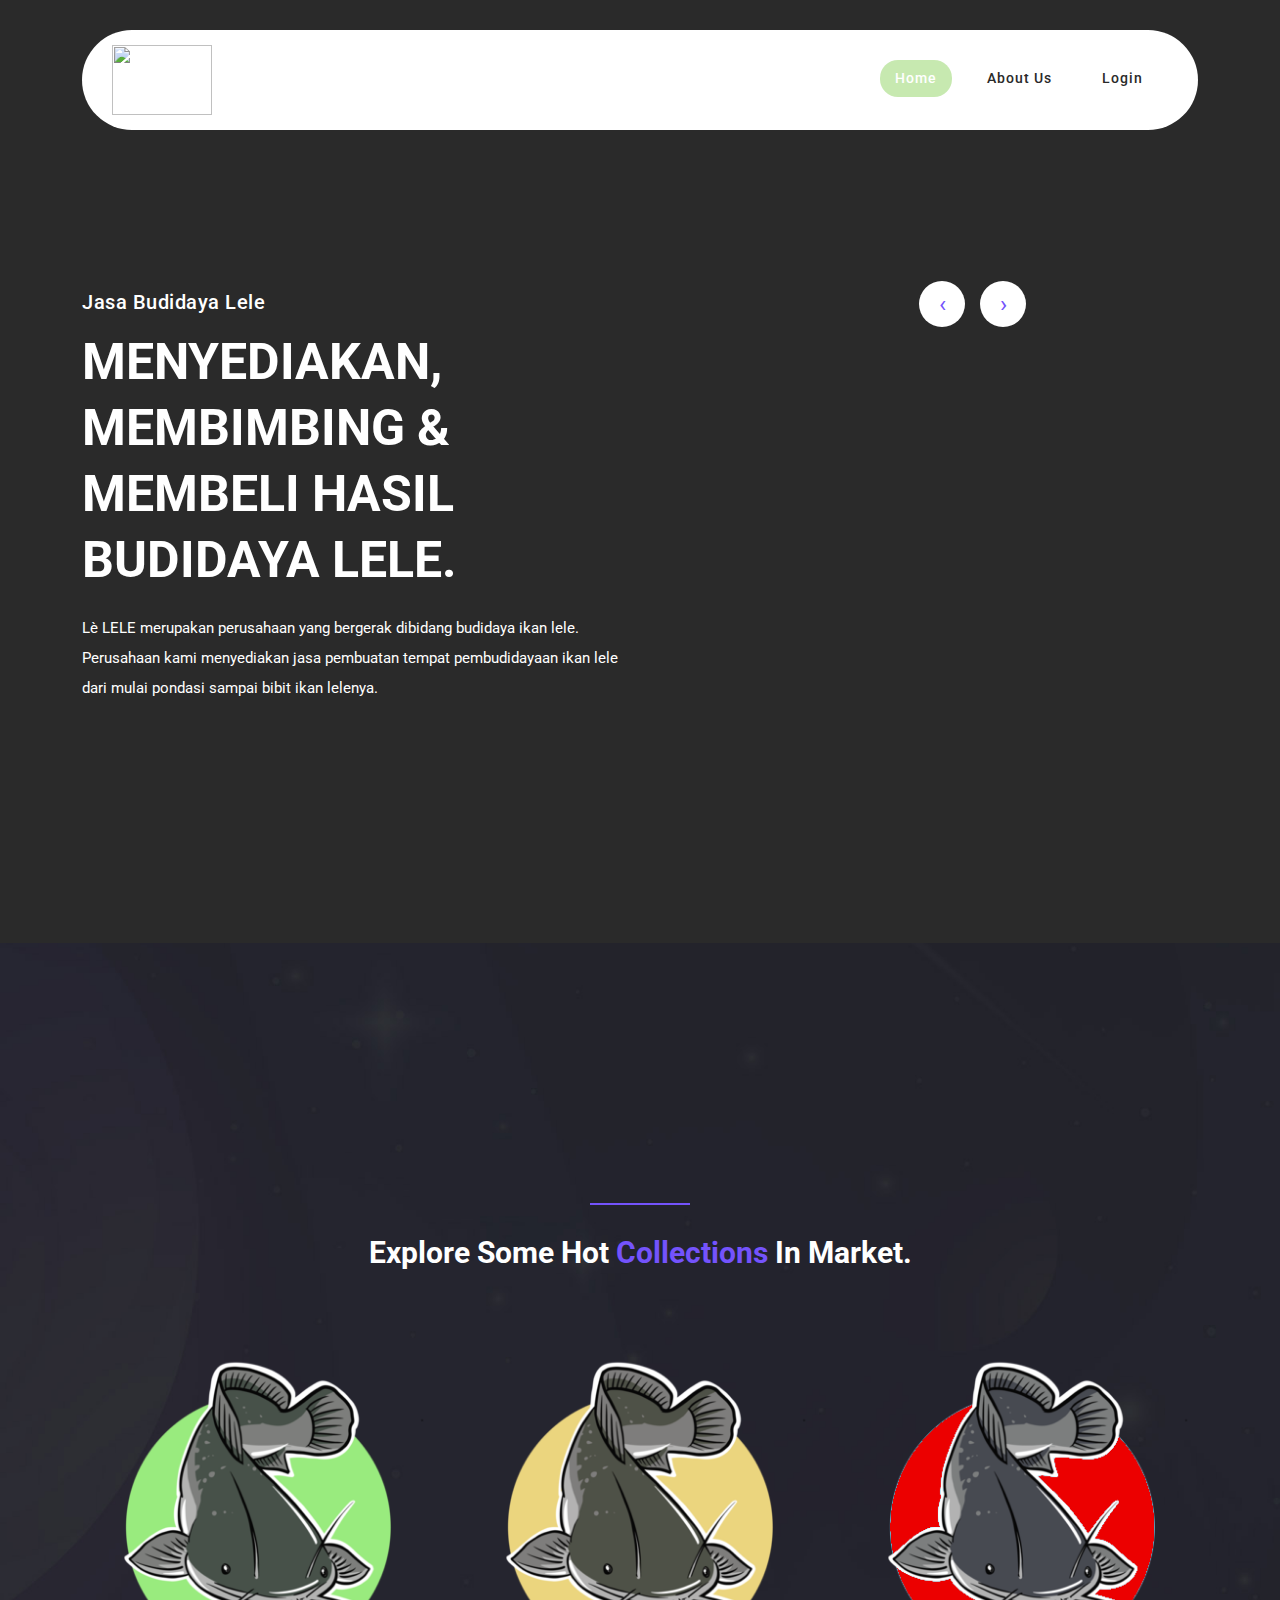
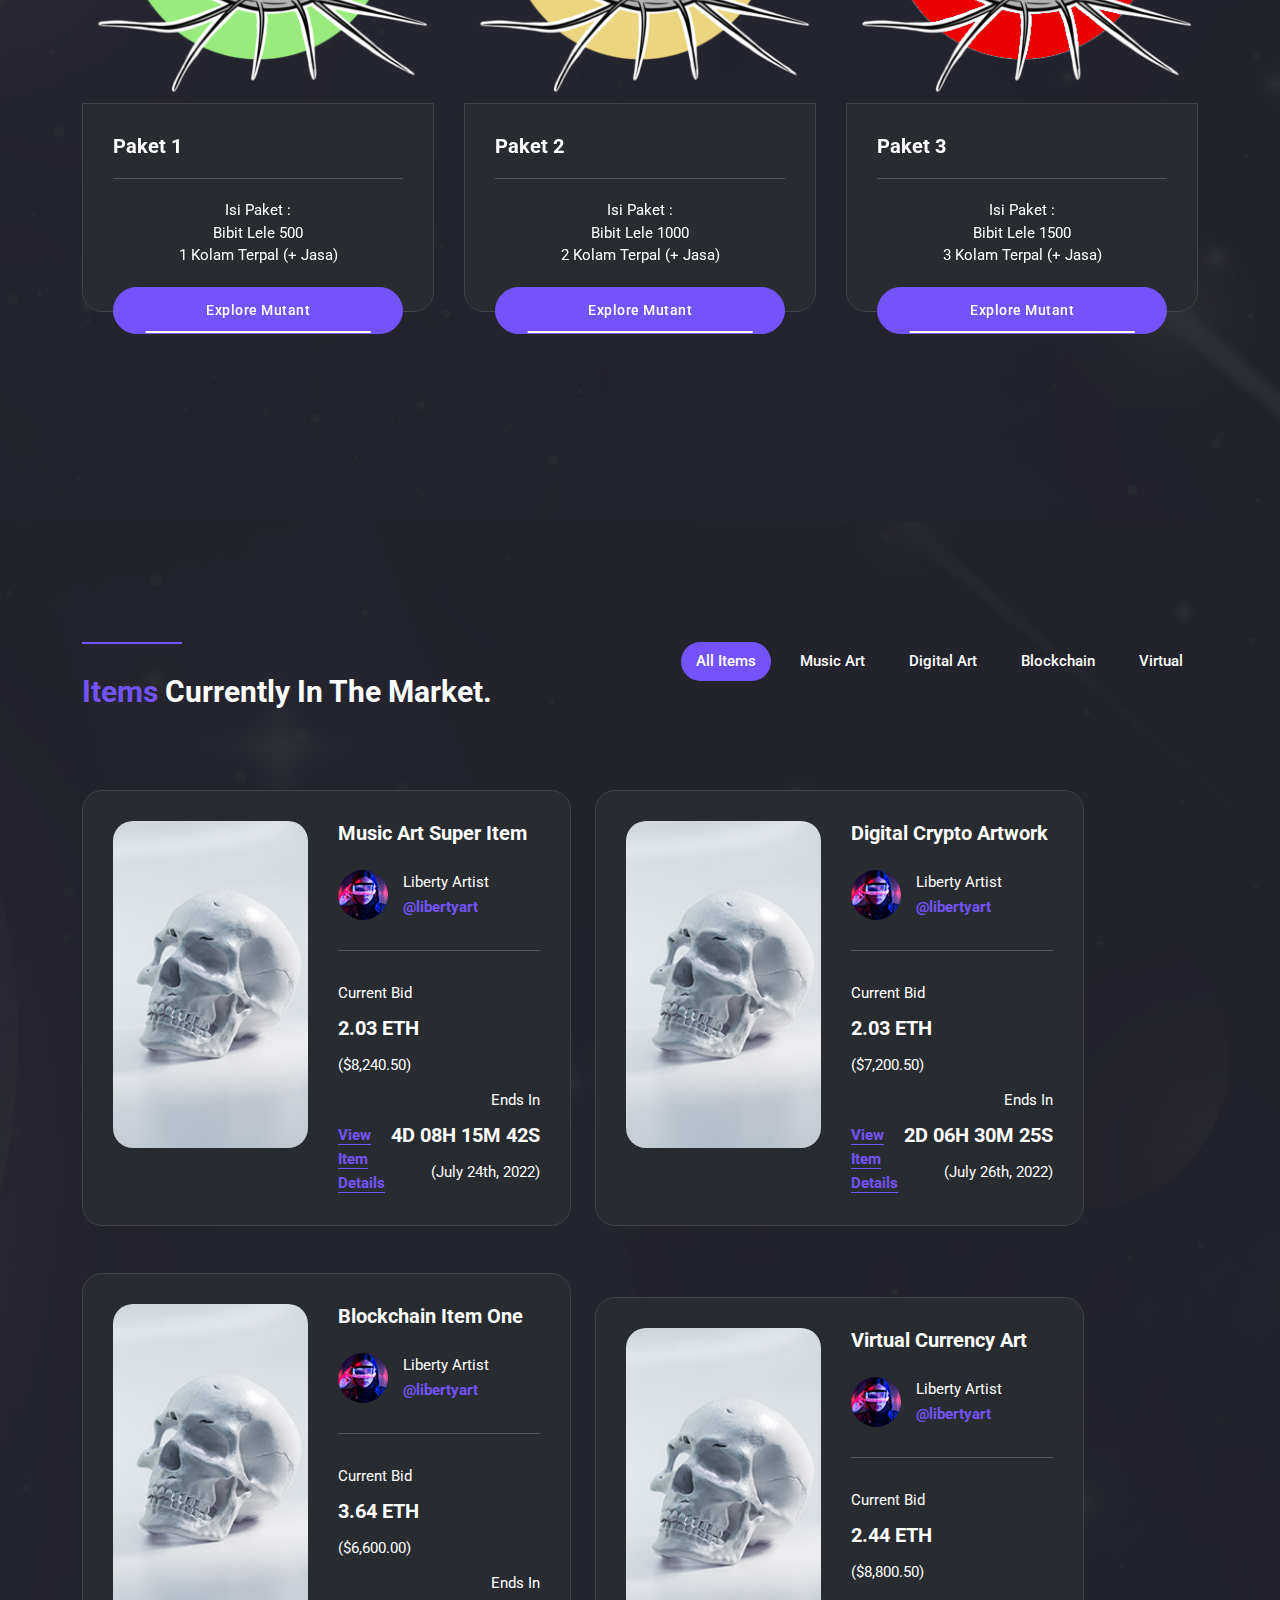
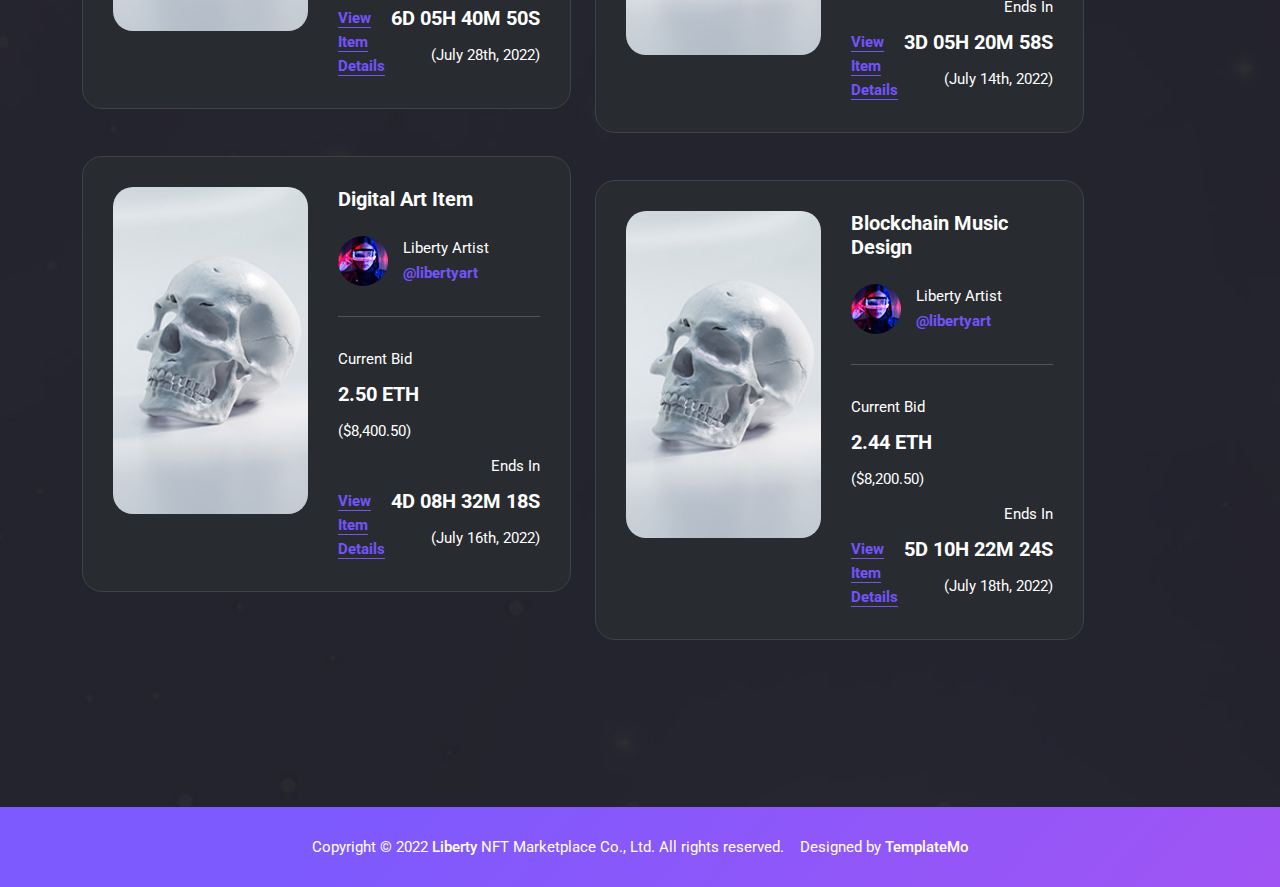
==== commit 469deb85: "Update index.html" ====
--- a/PPL_Project_Benar/index.html
+++ b/PPL_Project_Benar/index.html
@@ -52,14 +52,14 @@
                 <nav class="main-nav" >
                     <!-- ***** Logo Start ***** -->
                     <a href="index.html" class="logo">
-                        <img src="assets/images/gambah.jpeg" alt="Gambar Logo" height="70" width="30">
+                        <img src="assets/images/gambah.jpeg" alt="" height="70" width="30">
                     </a>
                     <!-- ***** Logo End ***** -->
                     <!-- ***** Menu Start ***** -->
-                    <ul class="nav">
+                    <ul class="nav" >
                         <li><a href="index.html" class="active">Home</a></li>
-                        <li><a href="explore.html">About Us</a></li>
-                        <li><a href="login.php">Login</a></li>
+                        <li><a href="explore.html" >About Us</a></li>
+                        <li><a href="login.php" >Login</a></li>
                     </ul>
                     <a class='menu-trigger'>
                         <span>Menu</span>
@@ -73,31 +73,23 @@
   <!-- ***** Header Area End ***** -->
 
   <!-- ***** Main Banner Area Start ***** -->
-  <div class="main-banner">
+  <div class="main-banner" style="background-image: url(assets/images/back1.jpg);">
     <div class="container">
       <div class="row">
         <div class="col-lg-6 align-self-center">
           <div class="header-text">
-            <h6>Liberty NFT Market</h6>
-            <h2>Create, Sell &amp; Collect Top NFT’s.</h2>
-            <p>Liberty NFT Market is a really cool and professional design for your NFT websites. This HTML CSS template is based on Bootstrap v5 and it is designed for NFT related web portals. Liberty can be freely downloaded from TemplateMo's free css templates.</p>
-            <div class="buttons">
-              <div class="border-button">
-                <a href="explore.html">Explore Top NFTs</a>
-              </div>
-              <div class="main-button">
-                <a href="https://youtube.com/templatemo" target="_blank">Watch Our Videos</a>
-              </div>
-            </div>
+            <h6>Jasa Budidaya Lele</h6>
+            <h2>Menyediakan, Membimbing &amp; Membeli hasil Budidaya Lele.</h2>
+            <p>Lè LELE  merupakan perusahaan yang bergerak dibidang budidaya ikan lele. Perusahaan kami menyediakan jasa pembuatan tempat pembudidayaan ikan lele dari mulai pondasi sampai bibit ikan lelenya.</p>            
           </div>
         </div>
         <div class="col-lg-5 offset-lg-1">
           <div class="owl-banner owl-carousel">
             <div class="item">
-              <img src="assets/images/banner-01.png" alt="">
+              <img src="assets/images/mainlelefixx.png" alt="">
             </div>
             <div class="item">
-              <img src="assets/images/banner-02.png" alt="">
+              <img src="assets/images/mainlelefixx2.png" alt="">
             </div>
           </div>
         </div>
